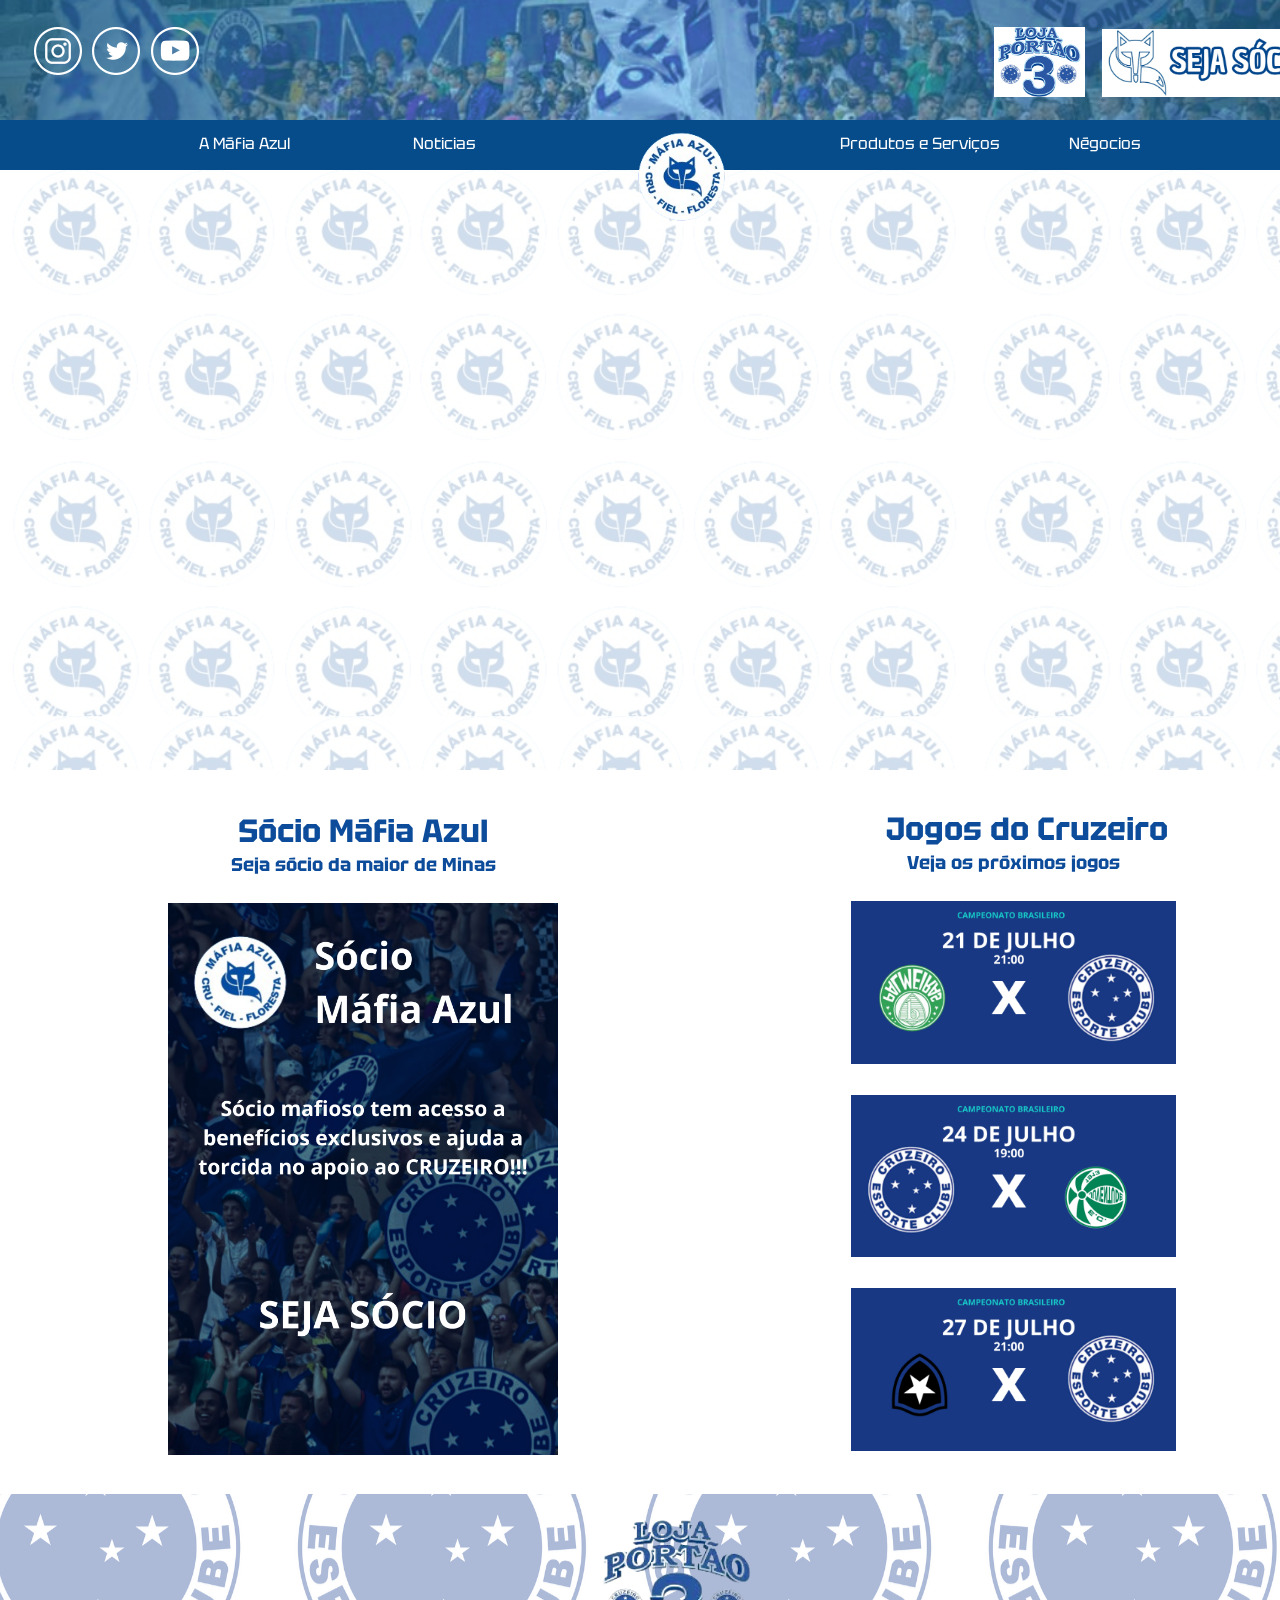
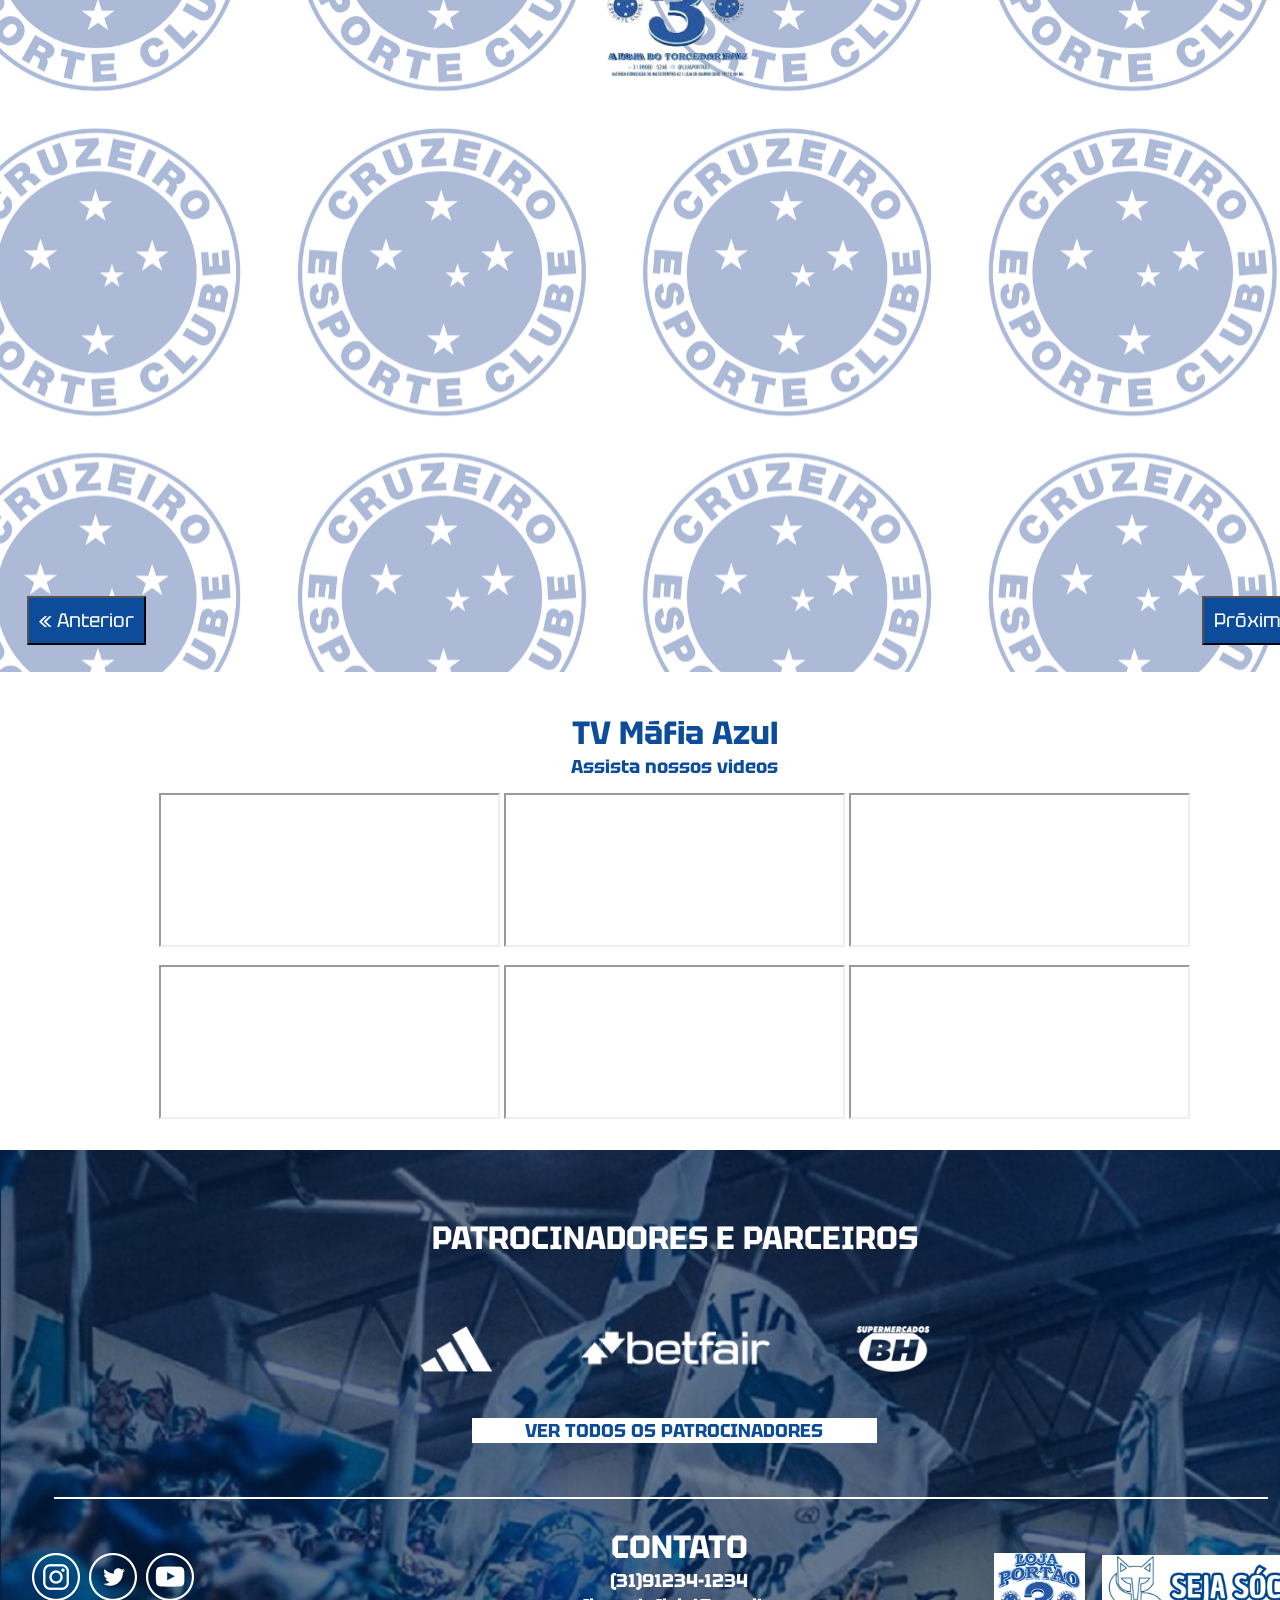
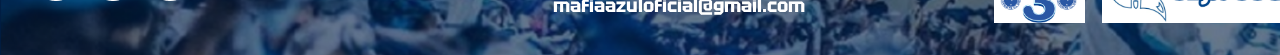
==== index.html @ 71023c08 "resposividade header" ====
<!DOCTYPE html>
<html lang="en">
<head>
    <meta charset="UTF-8">
    <meta name="viewport" content="width=device-width, initial-scale=1.0">
    <title>Máfia Azul</title>
    <link rel="icon" href="img/logo.png" type="image/icon type">
    <link rel="stylesheet" href="estilo.css">
    <link rel="preconnect" href="https://fonts.googleapis.com">
    <link rel="preconnect" href="https://fonts.gstatic.com" crossorigin>
    <link href="https://fonts.googleapis.com/css2?family=Tektur:wght@400..900&display=swap" rel="stylesheet">
    <!-- In nomine patris -->
    <!-- et filli -->
    <!-- et spiritus sancti -->
    <!-- amem -->
</head>
<body>
    <header>
        <div class="redessociais">
            <a href="https://www.instagram.com/mafiaazuloficial/"><img class="" src="/img/instagram.png"></a>
            <a href="https://x.com/mafiaazulofc"><img class="" src="/img/twitter.png"></a>
            <a href="https://www.youtube.com/c/TVM%C3%81FIAAZULOFICIAL"><img class="" src="/img/youtube.png"></a>
        </div>
        <div class="lojas">
            <a href="https://www.instagram.com/lojaportao3/"><img class="hportao3" src="/img/portao3.png"></a>
            <a href=""><img class="hsocio" src="/img/socio.png"></a>
        </div>
    </header>
    <menu>
        <div class="menu-d">
            <div class="menuum">
                <span class="menu-opcao1">A Máfia Azul<i class=""></i></span>
                <div class="opcoes">
                <a href="">Marca</a>
                <a href="">Opção 2</a>
                <a href="">Opção 3</a>
                </div>
            </div>
            <div class="menudois">
                <span class="menu-opcao2">Noticias<i class=""></i></span>
                <div class="opcoes2">
                <a href="">Opção 1</a>
                <a href="">Opção 2</a>
                <a href="">Opção 3</a>
                </div>
            </div>
        </div>
        <img class="" src="/img/logo.png" width="8%">
        <div class="menu-e">
            <div class="menutres">
                <span class="menu-opcao3">Produtos e Serviços<i class=""></i></span>
                <div class="opcoes3">
                <a href="">Opção 1</a>
                <a href="">Opção 2</a>
                <a href="">Opção 3</a>
                </div>
            </div>
            <div class="menuquatro">
                <span class="menu-opcao4">Négocios<i class=""></i></span>
                <div class="opcoes4">
                <a href="">Patrocinadores</a>
                <a href="">Opção 2</a>
                <a href="">Opção 3</a>
                </div>
            </div>
        </div>
    </menu>
    <section>
        <div class="index-noticia1">
            <iframe class="" src="https://www.instagram.com/p/C9Vy--pyE63/embed" width="400" height="500" frameborder="0" scrolling="no" allowtransparency="true"></iframe>
        </div>
        <div class="index-noticia2">
            <iframe class="" src="https://www.instagram.com/p/C9U3witRpWL/embed" width="250" height="350" frameborder="0" scrolling="no" allowtransparency="true"></iframe>
            <iframe class="" src="https://www.instagram.com//p/C9UgbjDOFdg/embed" width="250" height="350" frameborder="0" scrolling="no" allowtransparency="true"></iframe>
        </div>
    </section>
    <main>
        <div class="main_esquerda">
            <h1> Sócio Máfia Azul </h1>
            <h3> Seja sócio da maior de Minas</h3>
            <a href=""><img src="/img/bannersocio.png" width="60%"></a>
        </div>
        <div class="main_direita">
            <h1> Jogos do Cruzeiro </h1>
            <h3> Veja os próximos jogos</h3>
            <a><img src="/img/JOGO1.png" width="25%"></a>
            <a><img src="/img/JOGO2.png" width="25%"></a>
            <a><img src="/img/JOGO3.png" width="25%"></a>
        </div>
    </main>
    <nav>
        <div class="portao3">
            <img src="img/semfundoportao3.png" width="15%">
        </div>
        <div class="carousel-container">
            <div class="carousel-slide">
                <iframe src="https://www.instagram.com/p/C9faahCOh-h/embed" width="385" height="430" frameborder="0" scrolling="no" allowtransparency="true"></iframe>
                <iframe src="https://www.instagram.com/p/C9dL349y46U/embed" width="385" height="430" frameborder="0" scrolling="no" allowtransparency="true"></iframe>
                <iframe src="https://www.instagram.com/p/C9dLEL8Sz3y/embed" width="385" height="430" frameborder="0" scrolling="no" allowtransparency="true"></iframe>
                <iframe src="https://www.instagram.com/p/C9c6zq9Oomy/embed" width="385" height="430" frameborder="0" scrolling="no" allowtransparency="true"></iframe>
                <iframe src="https://www.instagram.com/p/C9CrWTSOp5g/embed" width="385" height="430" frameborder="0" scrolling="no" allowtransparency="true"></iframe>
                <iframe src="https://www.instagram.com/p/C87SvuGugTK/embed" width="385" height="430" frameborder="0" scrolling="no" allowtransparency="true"></iframe>
            </div>
        </div>
        <div>
        <div class="botoes_carrosel">
            <button class="carousel-prev">&laquo; Anterior</button>
            <button class="carousel-next">Próximo &raquo;</button>
        </div>
    </div>
    </nav>
    <article>
        <h1> TV Máfia Azul </h1>
        <h3> Assista nossos videos </h3>
        <div class="videos">
            <iframe src="https://www.youtube.com/embed/QootXvW0uAY" width="25%"></iframe>
            <iframe src="https://www.youtube.com/embed/npDYfFoDgU4" width="25%"></iframe>
            <iframe src="https://www.youtube.com/embed/yunL2ymmEWQ" width="25%"></iframe>
            <iframe src="https://www.youtube.com/embed/t4fpSUVa9mc" width="25%"></iframe>
            <iframe src="https://www.youtube.com/embed/56_cLPFx4jo" width="25%"></iframe>
            <iframe src="https://www.youtube.com/embed/2Z89knBSw0M" width="25%"></iframe> 
        </div>
    </article>
    <footer>
        <div class="titulo_patrofooter">
            <h1> PATROCINADORES E PARCEIROS </h1>
        </div>
        <div class="patrofooter">
            <a href="https://www.adidas.com.br/"><img src="[data-uri]"></a>
            <a href="https://www.betfair.com/br"><img src="[data-uri]"></a>
            <a href="https://www.supermercadosbh.com.br/belo-horizonte/"><img src="[data-uri]"></a>
            <a><h3>VER TODOS OS PATROCINADORES</h3></a>
        </div>
        <div class="line">

        </div>
        <div class="final_footer">
            <div class="redessociais">
                <a href="https://www.instagram.com/mafiaazuloficial/"><img class="" src="/img/instagram.png"></a>
                <a href="https://x.com/mafiaazulofc"><img class="" src="/img/twitter.png"></a>
                <a href="https://www.youtube.com/c/TVM%C3%81FIAAZULOFICIAL"><img class="" src="/img/youtube.png"></a>
            </div>
            <div class="contato">
                <h1>CONTATO</h1>
                <h3>(31)91234-1234</h3>
                <h3>mafiaazuloficial@gmail.com</h3>
            </div>
            <div class="lojas">
                <a href="https://www.instagram.com/lojaportao3/"><img class="" src="/img/portao3.png" width="7%"></a>
                <a href=""><img class="" src="/img/socio.png" width="17%"></a>
            </div>
        </div>
    </footer>
</body>
<script>
    document.addEventListener('DOMContentLoaded', function() {
        const carouselSlide = document.querySelector('.carousel-slide');
        const images = carouselSlide.querySelectorAll('iframe');
    
        const prevBtn = document.querySelector('.carousel-prev');
        const nextBtn = document.querySelector('.carousel-next');
    
        let counter = 1; 
        const slideSize = 1 / 8; 
    
        const firstClone = images[0].cloneNode(true);
        carouselSlide.appendChild(firstClone);
    
        const lastClone = images[images.length - 1].cloneNode(true);
        carouselSlide.insertBefore(lastClone, images[0]);

        carouselSlide.style.width = `${(images.length + 2.5) * slideSize * 100}%`;

        carouselSlide.style.transform = `translateX(-${counter * slideSize * 100}%)`;

        function moveToSlide(index) {
            carouselSlide.style.transition = 'transform 0.4s ease-in-out';
            carouselSlide.style.transform = `translateX(-${index * slideSize * 100}%)`;
        }

        nextBtn.addEventListener('click', () => {
            if (counter >= images.length + 1) {
                counter = 1;
                moveToSlide(counter);
            } else {
                counter++;
                moveToSlide(counter);
            }
        });

        prevBtn.addEventListener('click', () => {
            if (counter <= 0) {
                counter = images.length;
                moveToSlide(counter);
            } else {
                counter--;
                moveToSlide(counter);
            }
        });
    
        carouselSlide.addEventListener('transitionend', () => {
            if (images[counter - 1] === firstClone) {
                counter = 1;
                carouselSlide.style.transition = 'none';
                carouselSlide.style.transform = `translateX(-${counter * slideSize * 100}%)`;
            }
            if (images[counter - 1] === lastClone) {
                counter = images.length;
                carouselSlide.style.transition = 'none';
                carouselSlide.style.transform = `translateX(-${counter * slideSize * 100}%)`;
            }
        });
    });
    </script>
</html>
---- estilo.css ----
*{
    margin: 0;
    padding: 0;
    font-family: "Tektur", sans-serif;
}
/* HEADER */

header {
    background-image: url("img/header.png");
    height: 120px;
    text-align: center;
    background-size: 100%;
    min-width: 1349px;
}

.redessociais{
    text-align: left;
    padding: 2%;
    width: 50%;
    float: left;
}

.redessociais img{
    margin-left: 1%;
}

.hportao3{
  width: 7%;
}

.hsocio{
  width: 17%;
}

.lojas{
    text-align: right;
    padding: 2%;
}

.lojas img{
    margin-left: 1%;
}

/* MENU */ 

menu{
    position: sticky;
    top: 0;
    z-index: 1000; /* Fica acima de outros elementos */
    background-color: #064B8A;
    height: 50px;
    text-align: center;
    color: white;
    min-width: 1349px;
}

.menu-d{
    position: relative;
    display: inline-block;
    cursor: pointer;
    position: relative;
    right: 35%;
    bottom: 150%;
  }
  
  .opcoes {
    display: none;
    position: absolute;
    background-color: #064B8A;
    min-width: 160px;
    box-shadow: 0px 8px 16px 0px rgba(0,0,0,0.2);
    z-index: 1;
    left: 50px;
  }
  
  .opcoes a {
    color: white;
    padding: 8px 12px;
    text-decoration: none;
    display: block;
    text-align: left;
  }
  
  .opcoes a:hover {
    background-color: #1663aa;
  }




  .opcoes2 {
    display: none;
    position: absolute;
    background-color: #064B8A;
    min-width: 160px;
    box-shadow: 0px 8px 16px 0px rgba(0,0,0,0.2);
    z-index: 1;
    left: 270px;
  }
  
  .opcoes2 a {
    color: white;
    padding: 8px 12px;
    text-decoration: none;
    display: block;
    text-align: left;
  }
  
  .opcoes2 a:hover {
    background-color: #1663aa;
  }

  .opcoes3 {
    display: none;
    position: absolute;
    background-color: #064B8A;
    min-width: 160px;
    box-shadow: 0px 8px 16px 0px rgba(0,0,0,0.2);
    z-index: 1;
    right: 180px;
  }
  
  .opcoes3 a {
    color: white;
    padding: 8px 12px;
    text-decoration: none;
    display: block;
    text-align: left;
  }
  
  .opcoes3 a:hover {
    background-color: #1663aa;
  }

  .opcoes4 {
    display: none;
    position: absolute;
    background-color: #064B8A;
    min-width: 160px;
    box-shadow: 0px 8px 16px 0px rgba(0,0,0,0.2);
    z-index: 1;
    right: -30px;
  }
  
  .opcoes4 a {
    color: white;
    padding: 8px 12px;
    text-decoration: none;
    display: block;
    text-align: left;
  }
  
  .opcoes4 a:hover {
    background-color: #1663aa;
  }
  
  .menuum:hover .opcoes {
    display: block;
  }

  .menudois:hover .opcoes2 {
    display: block;
  }

  .menutres:hover .opcoes3 {
    display: block;
  }

  .menuquatro:hover .opcoes4 {
    display: block;
  }

  .menu-opcao1{
    position: absolute;
    left: 50px;
    top: -15px;
    width: 100px;
  }

  .menu-opcao2{
    position: absolute;
    left: 250px;
    top: -15px;
    width: 100px;
  }

  .menu-opcao3{
    position: absolute;
    right: 200px;
    top: -15px;
    width: 170px;
  }

  .menu-opcao4{
    position: absolute;
    right: 50px;
    top: -15px;
    width: 100px;
  }

  .menu-e{
    position: relative;
    display: inline-block;
    cursor: pointer;
    position: relative;
    left: 35%;
    bottom: 150%;
  }

  .menu-e:hover .opcoes {
    display: block;
  }

  /* SECTION */

  section{
    background-image: url("img/fundosection.png");
    background-size: 72%;
    min-width: 1349px;
  }

  .index-noticia1{
    width: 43%;
    float: left;
    text-align: center;
    padding: 5%;
  }

  .index-noticia2{
    padding: 5%;
    text-align: left;
    height: 465px;
  }

  .index-noticia2 iframe{
    margin-right: 2%;
  }

  /* Main */

  main{
    margin: 3%;
    color: #0C4C9B;
    min-width: 1300px;
  }

  .main_esquerda{
    width: 50%;
    text-align: center;
    float: left;
  }

  main img{
    margin-top: 4%;
  }

  .main_direita{
    text-align: center;
  }

  .main_direita img{
    margin-top: 2%;
  }

  /* NAV */

  nav{
    background-image: url("img/fundocontent.png");
    min-width: 1349px;
  }

  .portao3{
    text-align: center;
    padding: 1%;
  }

  nav iframe{
    margin: 0% 1%;
  }

  .carousel-container {
    width: 100%;
    overflow: hidden;
    margin: 0 auto;
}

  .carousel-slide {
      display: flex;
      transition: transform 0.5s ease;
      text-align: center;
  }

.carousel-prev, .carousel-next {
    padding: 10px;
    background-color: #0C4C9B;
    color: white;
    text-decoration: none;
    font-size: larger;
    margin-bottom: 2%;
}

.carousel-prev:hover{
  background-color: #072d5c;
}

.carousel-prev{
  margin-right: 78%;
  margin-left: 2%;
}

.carousel-next:hover{
  background-color: #072d5c;
}

.botoes_carrosel{
  margin-top: 3%;
}

/* Article */

article {
  text-align: center;
  color: #0C4C9B;
  min-width: 1349px;
}

article h1{
  margin-top: 3%;
}

.videos iframe{
  margin-top: 1%;
}

/* FOOTER */

footer {
  background-image: url("img/footer.png");
  background-size: 100%;
  text-align: center;
  color: white;
  margin-top: 2%;
  min-width: 1349px;
}

.titulo_patrofooter {
  padding: 5%;
}

.patrofooter{
  color:#0C4C9B;
}

.patrofooter h3 {
  background-color: white;
  width: 30%;
  margin: 3% 0% 4% 35%;
}

.patrofooter img{
  margin: 0% 3%;
}

.line{
  background-color: white;
  width: 90%;
  height: 2px;
  margin: 0% 0% 2% 4%;
}

.final_footer .redessociais{
  width: 37%;
}

.contato {
  float: left;
}

@media screen and (max-width: 500px) {

  header {
    background-image: url("img/header.png");
    height: 60px;
    text-align: center;
    background-size: 100%;
    min-width: 350px;
  }

  .redessociais{
      text-align: left;
      padding: 3%;
      width: 50%;
      float: left;
  }

  .redessociais img{
      margin-left: 0.5%;
      width: 20%;
  }

  .hportao3{
    width: 12%;
  }

  .hsocio{
    width: 28%;
  }

  .lojas{
      text-align: right;
      padding: 3.5%;
  }

  .lojas img{
      margin-left: 0.5%;
  }

}
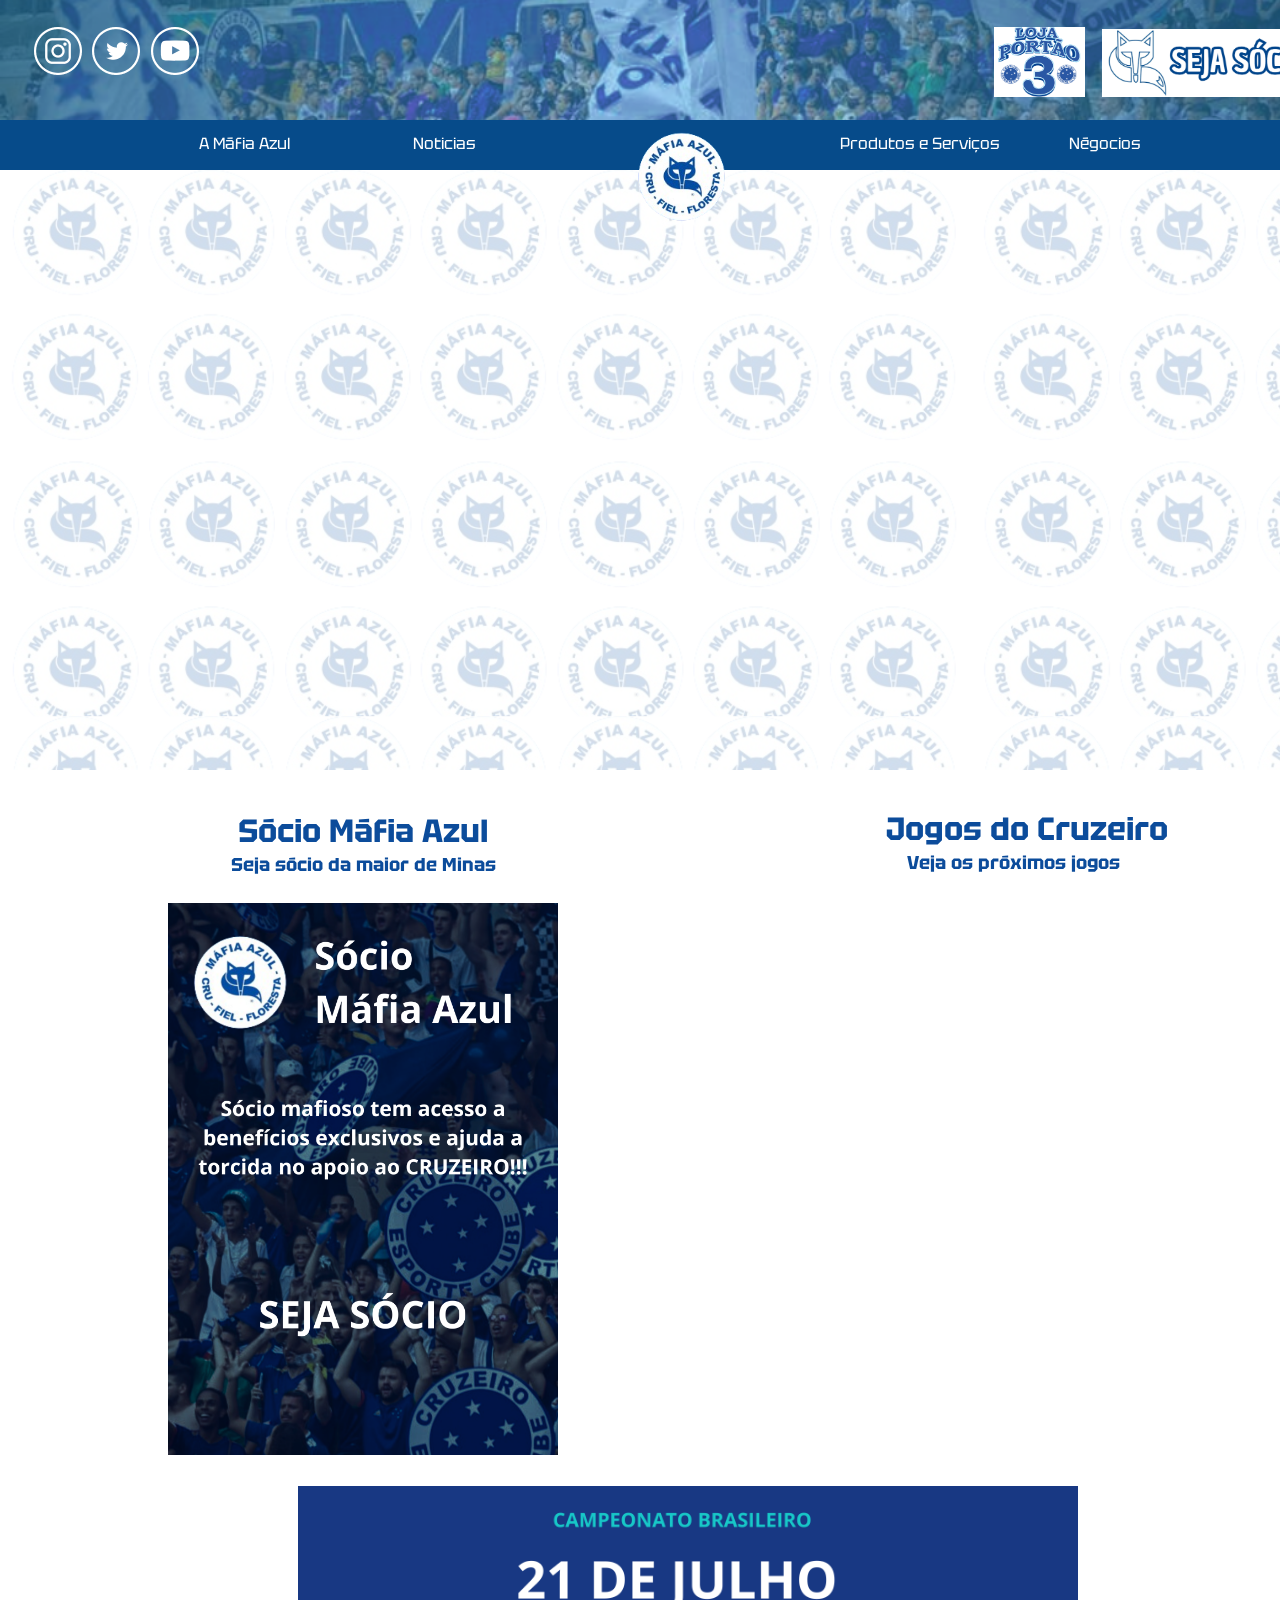
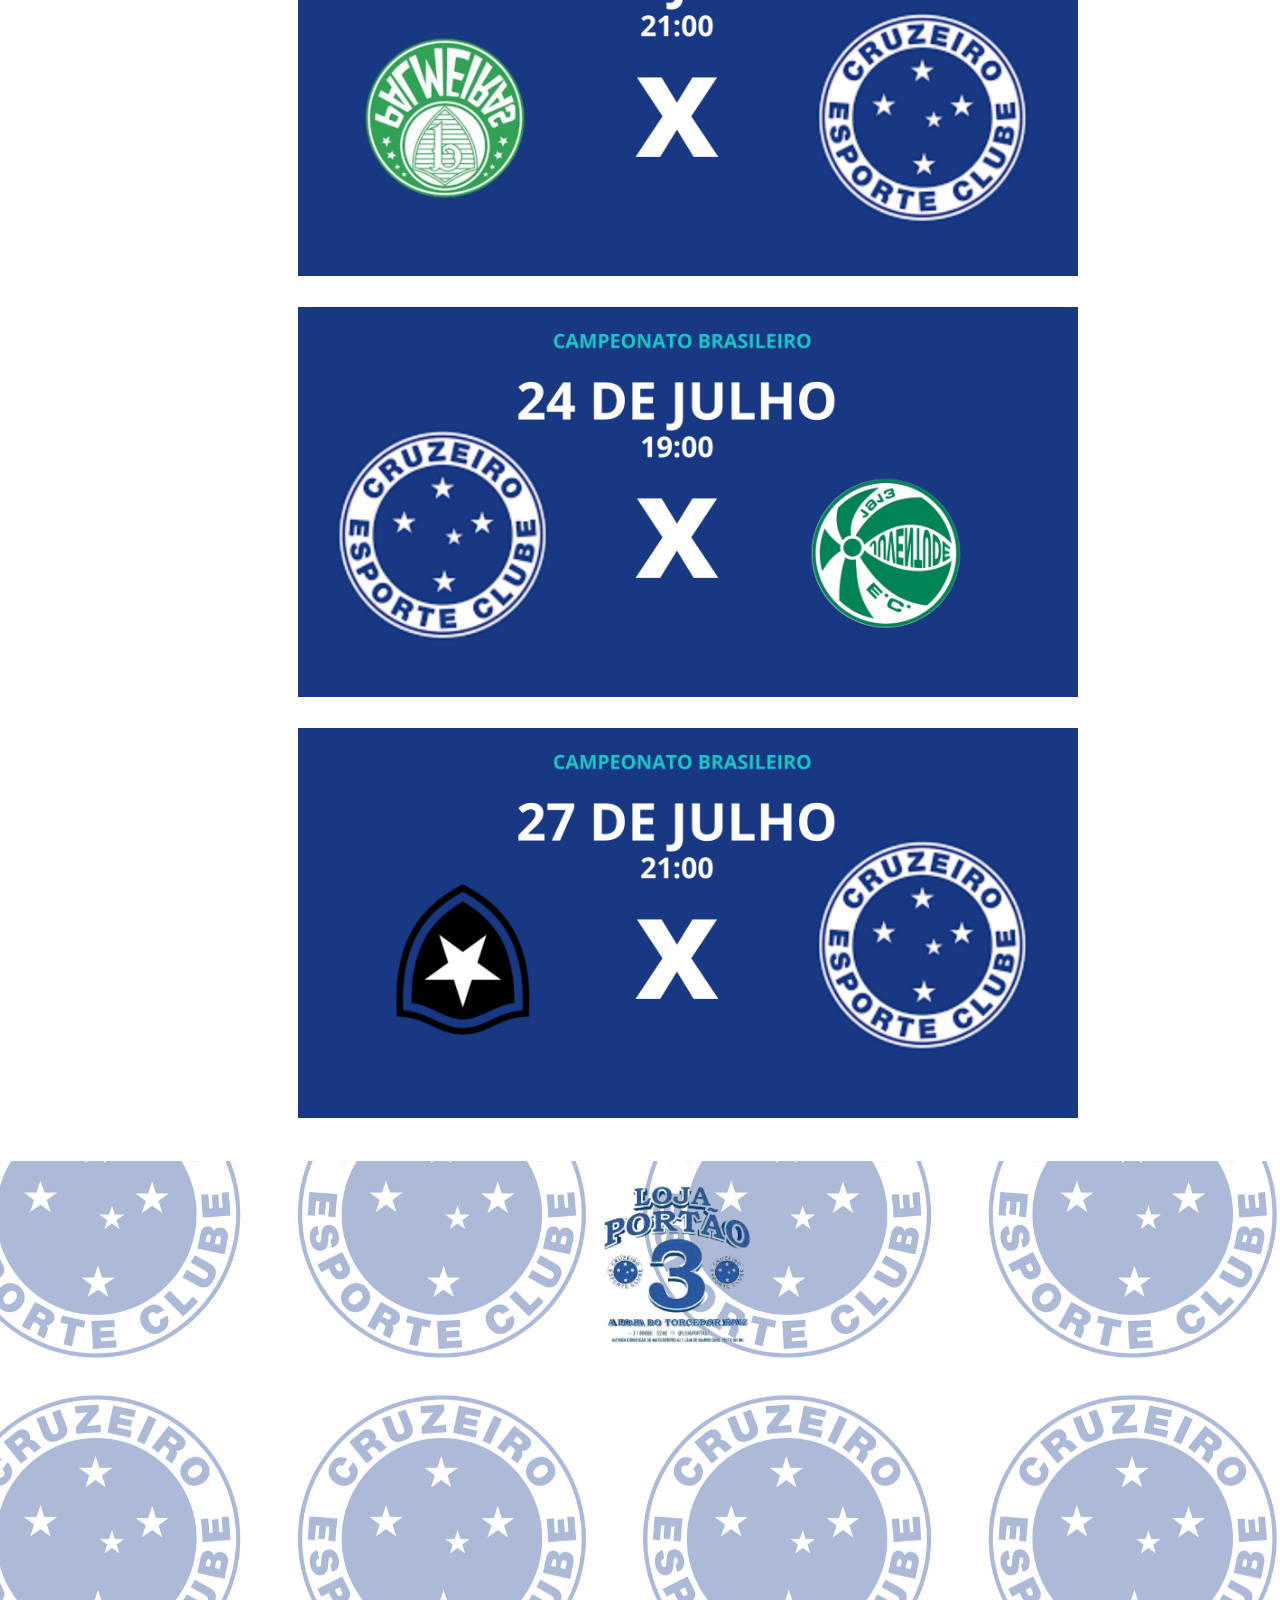
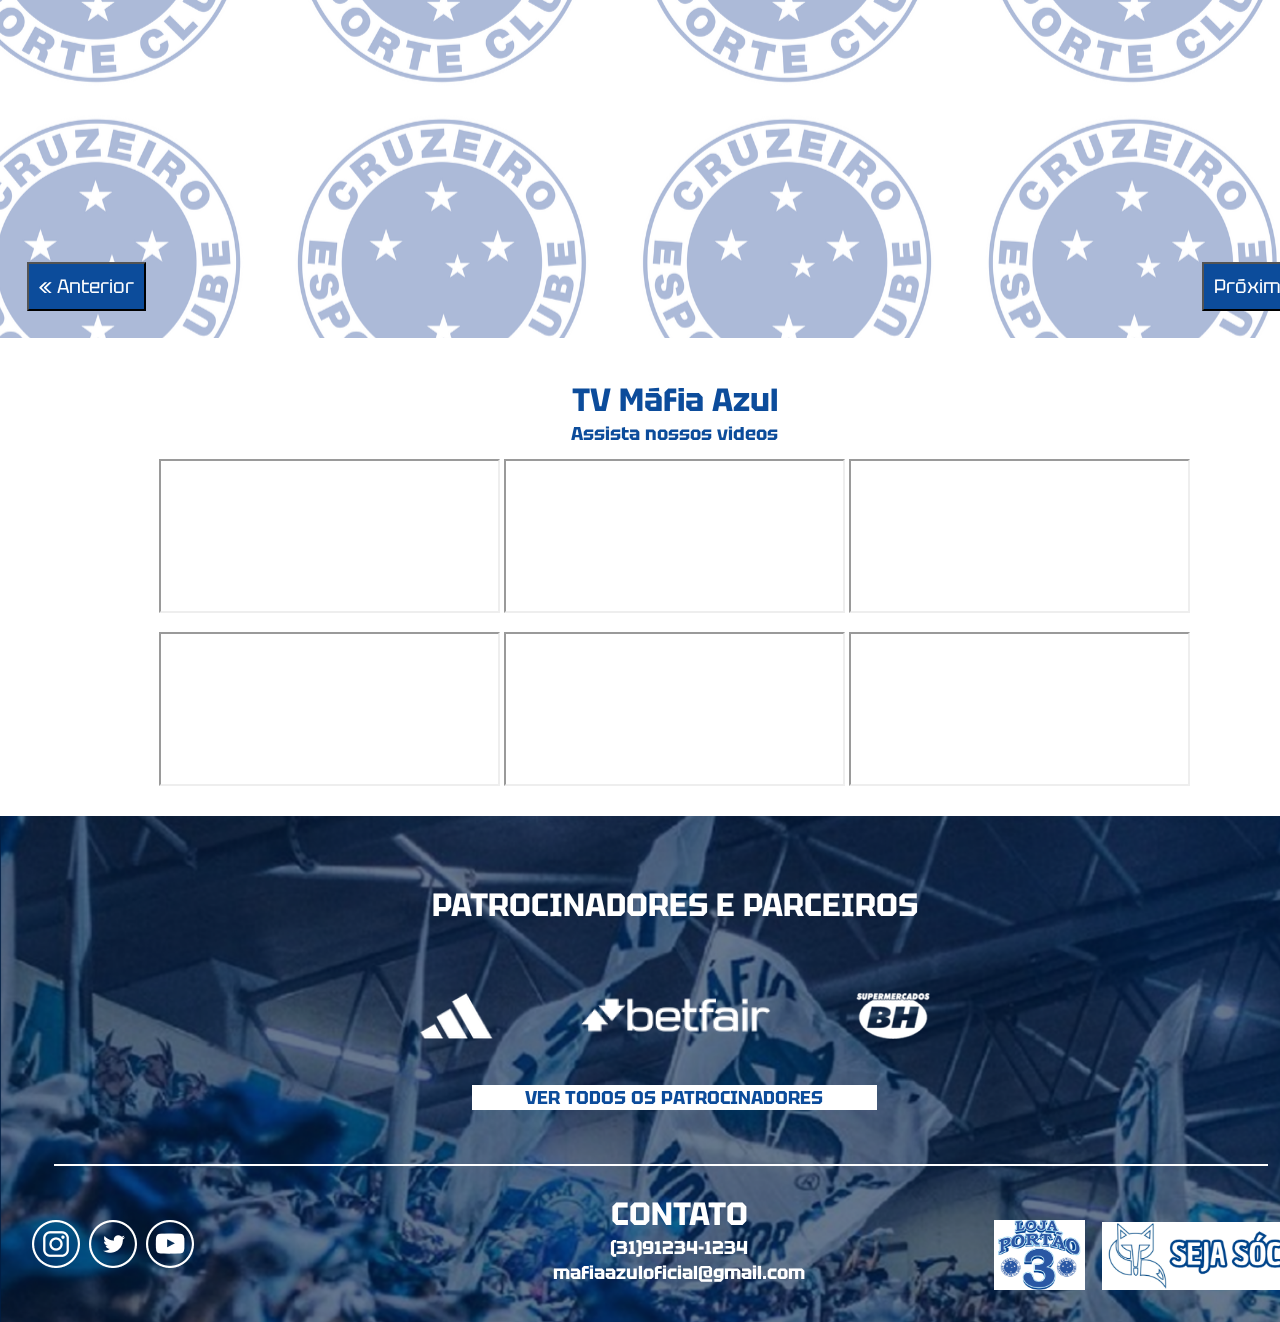
==== commit fdd7f82c: "responsividade section e main" ====
--- a/index.html
+++ b/index.html
@@ -45,7 +45,7 @@
                 </div>
             </div>
         </div>
-        <img class="" src="/img/logo.png" width="8%">
+        <img class="logo" src="/img/logo.png">
         <div class="menu-e">
             <div class="menutres">
                 <span class="menu-opcao3">Produtos e Serviços<i class=""></i></span>
@@ -67,7 +67,7 @@
     </menu>
     <section>
         <div class="index-noticia1">
-            <iframe class="" src="https://www.instagram.com/p/C9Vy--pyE63/embed" width="400" height="500" frameborder="0" scrolling="no" allowtransparency="true"></iframe>
+            <iframe class="" src="https://www.instagram.com/p/C9Vy--pyE63/embed" frameborder="0" scrolling="no" allowtransparency="true"></iframe>
         </div>
         <div class="index-noticia2">
             <iframe class="" src="https://www.instagram.com/p/C9U3witRpWL/embed" width="250" height="350" frameborder="0" scrolling="no" allowtransparency="true"></iframe>
@@ -78,7 +78,7 @@
         <div class="main_esquerda">
             <h1> Sócio Máfia Azul </h1>
             <h3> Seja sócio da maior de Minas</h3>
-            <a href=""><img src="/img/bannersocio.png" width="60%"></a>
+            <a href=""><img src="/img/bannersocio.png"></a>
         </div>
         <div class="main_direita">
             <h1> Jogos do Cruzeiro </h1>
@@ -90,7 +90,7 @@
     </main>
     <nav>
         <div class="portao3">
-            <img src="img/semfundoportao3.png" width="15%">
+            <img src="img/semfundoportao3.png">
         </div>
         <div class="carousel-container">
             <div class="carousel-slide">
@@ -160,12 +160,18 @@
         const prevBtn = document.querySelector('.carousel-prev');
         const nextBtn = document.querySelector('.carousel-next');
     
-        let counter = 1; 
-        const slideSize = 1 / 8; 
-    
+    
+        if (window.innerWidth < 501) {
+            let counter = 1; 
+            const slideSize = 1 / 4;
+        } else {
+            let counter = 1; 
+            const slideSize = 1 / 8; 
+        }
+
         const firstClone = images[0].cloneNode(true);
         carouselSlide.appendChild(firstClone);
-    
+        
         const lastClone = images[images.length - 1].cloneNode(true);
         carouselSlide.insertBefore(lastClone, images[0]);
 
--- a/estilo.css
+++ b/estilo.css
@@ -211,6 +211,10 @@
     display: block;
   }
 
+  .logo {
+    width: 8%;
+  }
+
   /* SECTION */
 
   section{
@@ -226,6 +230,11 @@
     padding: 5%;
   }
 
+  .index-noticia1 iframe {
+    width: 400px; 
+    height: 500px;
+  }
+
   .index-noticia2{
     padding: 5%;
     text-align: left;
@@ -252,6 +261,7 @@
 
   main img{
     margin-top: 4%;
+    width: 60%;
   }
 
   .main_direita{
@@ -272,6 +282,10 @@
   .portao3{
     text-align: center;
     padding: 1%;
+  }
+
+  .portao3 img{
+    width: 15%;
   }
 
   nav iframe{
@@ -415,4 +429,297 @@
       margin-left: 0.5%;
   }
 
+  /* MENU */ 
+
+  menu{
+    position: sticky;
+    top: 0;
+    z-index: 1000; 
+    background-color: #064B8A;
+    height: 50px;
+    text-align: center;
+    color: white;
+    min-width: 350px;
+    font-size: 13px;
+  }
+
+  .menu-d{
+    position: relative;
+    display: inline-block;
+    cursor: pointer;
+    position: relative;
+    right: 300px;
+    top: -45px;
+  }
+
+  .opcoes {
+    display: none;
+    position: absolute;
+    background-color: #064B8A;
+    min-width: 160px;
+    box-shadow: 0px 8px 16px 0px rgba(0,0,0,0.2);
+    z-index: 1;
+    left: 50px;
+    top: 3px;
+  }
+
+  .opcoes a {
+    color: white;
+    padding: 8px 12px;
+    text-decoration: none;
+    display: block;
+    text-align: left;
+  }
+
+  .opcoes a:hover {
+    background-color: #1663aa;
+  }
+  
+  .opcoes2 {
+    display: none;
+    position: absolute;
+    background-color: #064B8A;
+    min-width: 160px;
+    box-shadow: 0px 8px 16px 0px rgba(0,0,0,0.2);
+    z-index: 1;
+    left: 140px;
+  }
+
+  .opcoes2 a {
+    color: white;
+    padding: 8px 12px;
+    text-decoration: none;
+    display: block;
+    text-align: left;
+  }
+
+  .opcoes2 a:hover {
+    background-color: #1663aa;
+  }
+
+  .opcoes3 {
+    display: none;
+    position: absolute;
+    background-color: #064B8A;
+    min-width: 160px;
+    box-shadow: 0px 8px 16px 0px rgba(0,0,0,0.2);
+    z-index: 1;
+    right: 60px;
+  }
+
+  .opcoes3 a {
+    color: white;
+    padding: 8px 12px;
+    text-decoration: none;
+    display: block;
+    text-align: left;
+  }
+
+  .opcoes3 a:hover {
+    background-color: #1663aa;
+  }
+
+  .opcoes4 {
+    display: none;
+    position: absolute;
+    background-color: #064B8A;
+    min-width: 160px;
+    box-shadow: 0px 8px 16px 0px rgba(0,0,0,0.2);
+    z-index: 1;
+    right: 10px;
+  }
+
+  .opcoes4 a {
+    color: white;
+    padding: 8px 12px;
+    text-decoration: none;
+    display: block;
+    text-align: left;
+  }
+
+  .opcoes4 a:hover {
+    background-color: #1663aa;
+  }
+
+  .menuum:hover .opcoes {
+    display: block;
+  }
+
+  .menudois:hover .opcoes2 {
+    display: block;
+  }
+
+  .menutres:hover .opcoes3 {
+    display: block;
+  }
+
+  .menuquatro:hover .opcoes4 {
+    display: block;
+  }
+
+  .menu-opcao1{
+    position: absolute;
+    left: 50px;
+    top: -15px;
+    width: 80px;
+  }
+
+  .menu-opcao2{
+    position: absolute;
+    left: 120px;
+    top: -15px;
+    width: 100px;
+  }
+
+  .menu-opcao3{
+    position: absolute;
+    right: 120px;
+    top: -20px;
+    width: 120px;
+  }
+
+  .menu-opcao4{
+    position: absolute;
+    right: 50px;
+    top: -13px;
+    width: 100px;
+  }
+
+  .menu-e{
+    position: relative;
+    display: inline-block;
+    cursor: pointer;
+    position: relative;
+    left: 100px;
+    bottom: 45px;
+  }
+
+  .menu-e:hover .opcoes {
+    display: block;
+  }
+
+  .logo{
+    width: 20%;
+    position: relative;
+    right: 110px;
+  }
+
+  /* SECTION */
+
+  section{
+    background-image: url("img/fundosection.png");
+    background-size: 72%;
+    min-width: 350px;
+    height: 675px;
+  }
+
+  .index-noticia1{
+    width: 100%;
+    text-align: center;
+    padding-top: 10%;
+    padding-left: 0%;
+  }
+
+  .index-noticia1 iframe {
+    width: 300px; 
+    height: 350px;
+  }
+
+  .index-noticia2{
+    text-align: center;
+    height: 465px;
+    width: 100%;
+    padding: 1%;
+  }
+
+  .index-noticia2 iframe{
+    margin-right: 3%;
+    width: 175px; 
+    height: 225px;
+  }
+
+  /* Main */
+
+  main{
+    margin: 3%;
+    color: #0C4C9B;
+    min-width: 350px;
+  }
+
+  .main_esquerda{
+    width: 100%;
+    text-align: center;
+  }
+
+  main img{
+    margin-top: 4%;
+    width: 80%;
+  }
+
+  .main_direita{
+    text-align: center;
+  }
+
+  .main_direita img{
+    margin-top: 2%;
+  }
+
+  /* NAV */
+
+    nav{
+      background-image: url("img/fundocontent.png");
+      min-width: 350px;
+      background-size: 125%;
+    }
+
+    .portao3{
+      text-align: center;
+      padding: 0%;
+    }
+
+    .portao3 img{
+      width: 40%;
+    }
+
+    nav iframe{
+      margin: 0% 1%;
+    }
+
+    .carousel-container {
+      width: 100%;
+      overflow: hidden;
+      margin: 0 auto;
+  }
+
+    .carousel-slide {
+        display: flex;
+        transition: transform 0.5s ease;
+        text-align: center;
+    }
+
+  .carousel-prev, .carousel-next {
+      padding: 10px;
+      background-color: #0C4C9B;
+      color: white;
+      text-decoration: none;
+      font-size: larger;
+      margin-bottom: 2%;
+  }
+
+  .carousel-prev:hover{
+    background-color: #072d5c;
+  }
+
+  .carousel-prev{
+    margin-right: 34%;
+    margin-left: 2%;
+  }
+
+  .carousel-next:hover{
+    background-color: #072d5c;
+  }
+
+  .botoes_carrosel{
+    margin-top: 3%;
+  }
 }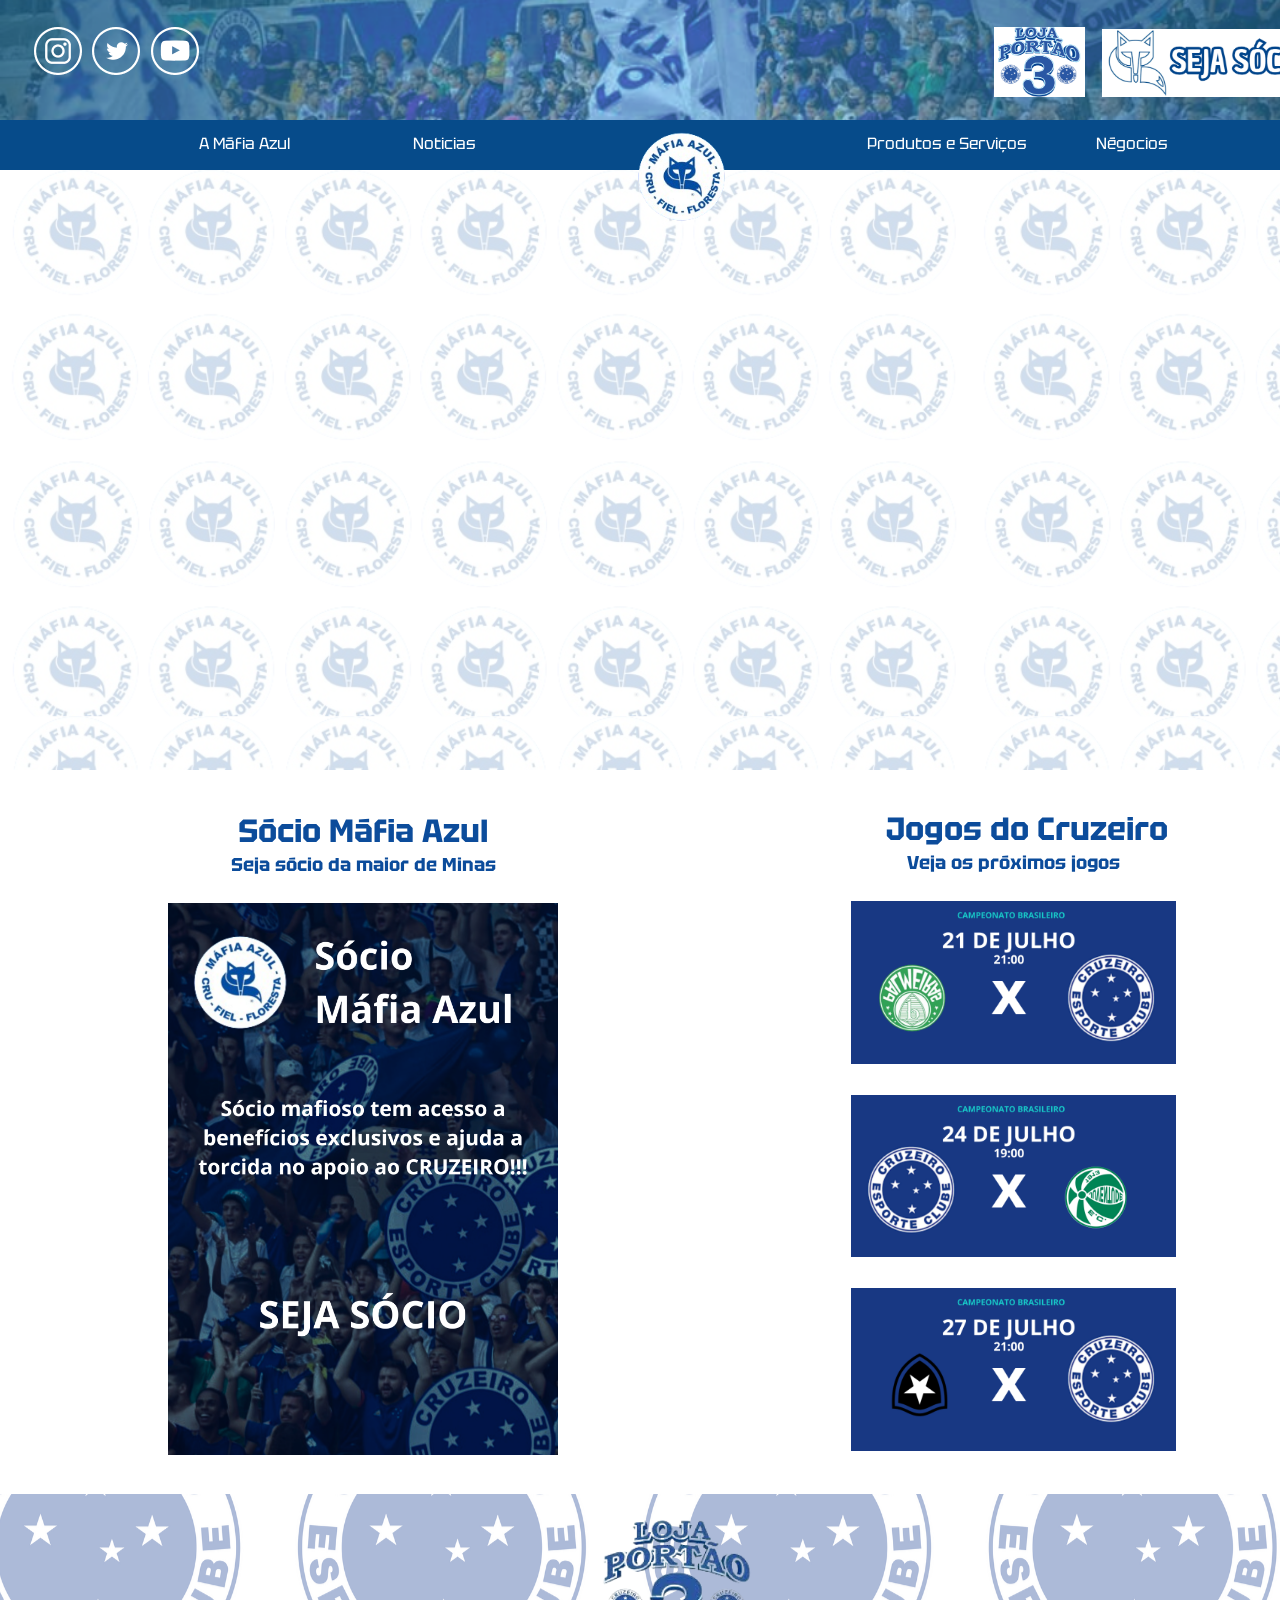
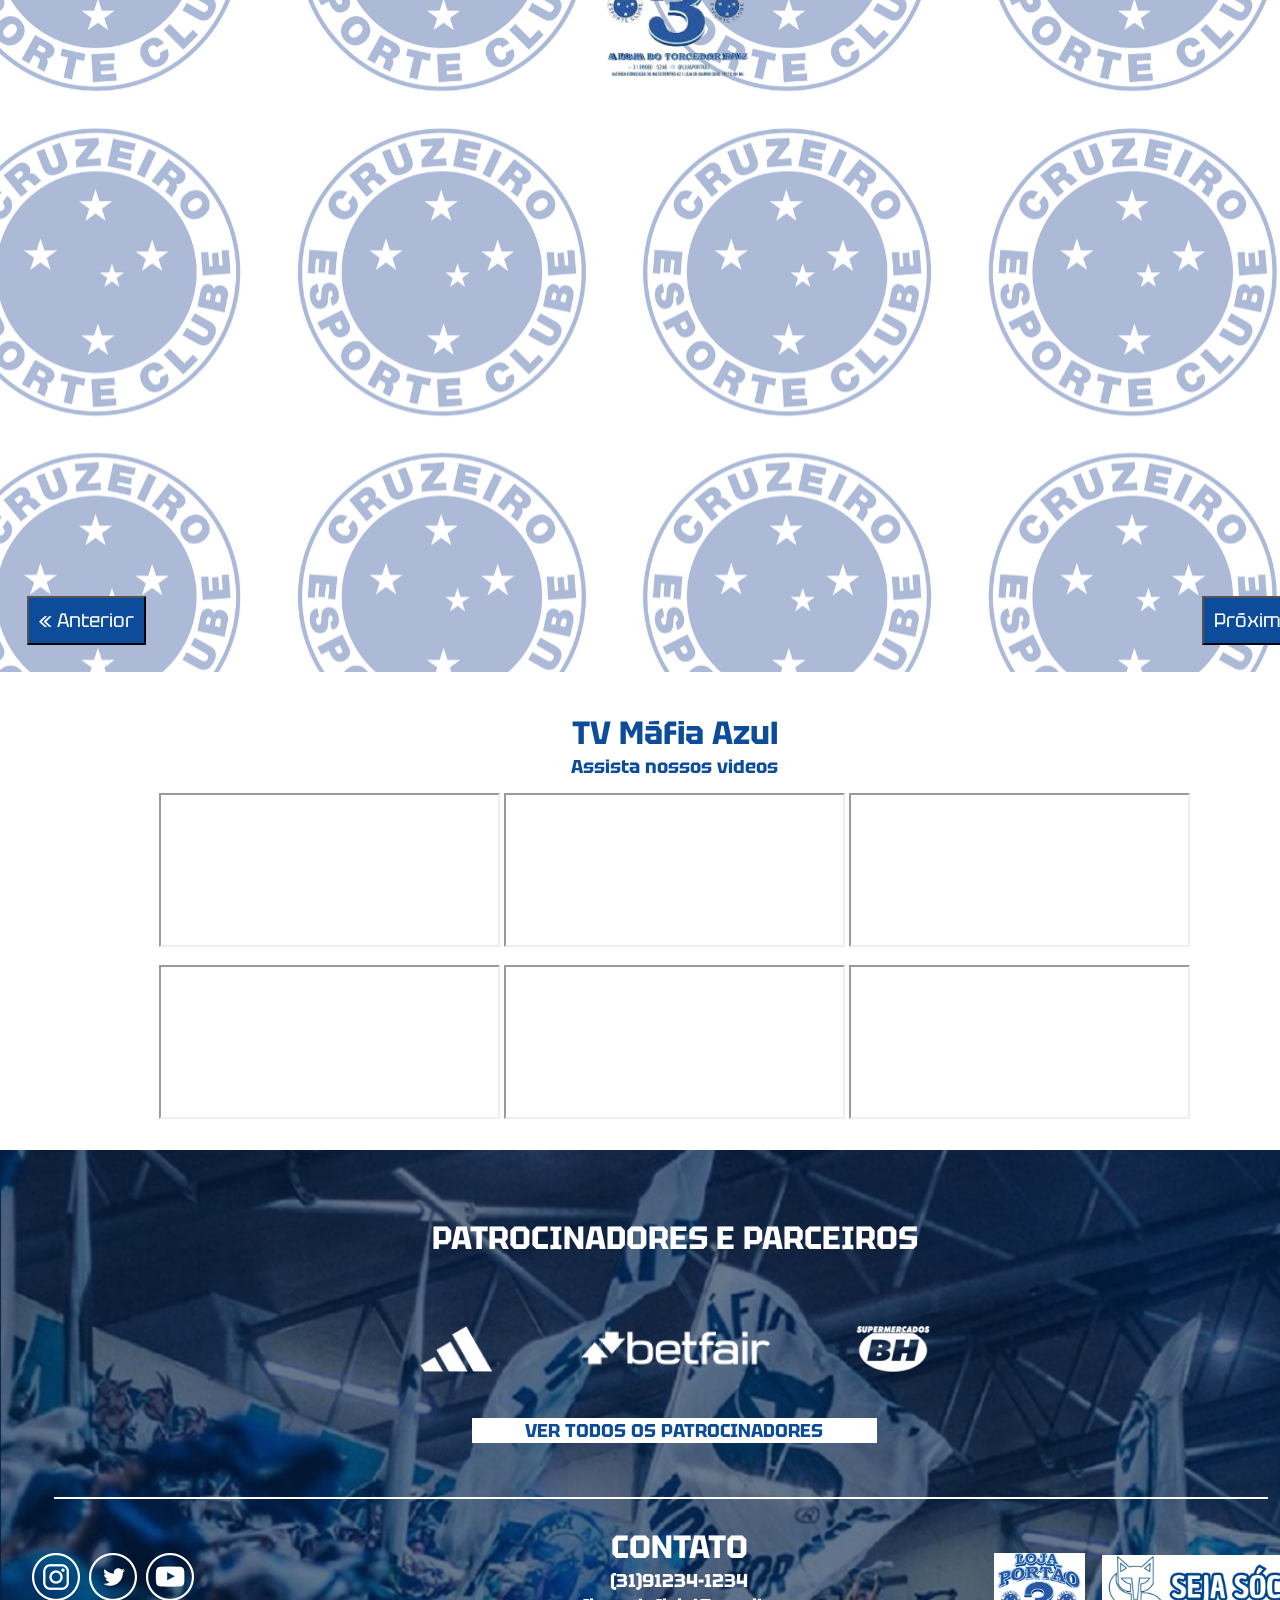
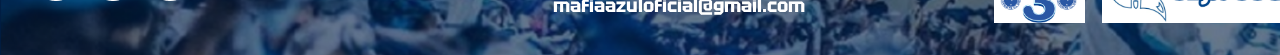
==== commit 054e6489: "responsividade monitor nav" ====
--- a/index.html
+++ b/index.html
@@ -94,7 +94,7 @@
         </div>
         <div class="carousel-container">
             <div class="carousel-slide">
-                <iframe src="https://www.instagram.com/p/C9faahCOh-h/embed" width="385" height="430" frameborder="0" scrolling="no" allowtransparency="true"></iframe>
+                <iframe src="https://www.instagram.com/p/C9faahCOh-h/embed" frameborder="0" scrolling="no" allowtransparency="true"></iframe>
                 <iframe src="https://www.instagram.com/p/C9dL349y46U/embed" width="385" height="430" frameborder="0" scrolling="no" allowtransparency="true"></iframe>
                 <iframe src="https://www.instagram.com/p/C9dLEL8Sz3y/embed" width="385" height="430" frameborder="0" scrolling="no" allowtransparency="true"></iframe>
                 <iframe src="https://www.instagram.com/p/C9c6zq9Oomy/embed" width="385" height="430" frameborder="0" scrolling="no" allowtransparency="true"></iframe>
@@ -146,8 +146,8 @@
                 <h3>mafiaazuloficial@gmail.com</h3>
             </div>
             <div class="lojas">
-                <a href="https://www.instagram.com/lojaportao3/"><img class="" src="/img/portao3.png" width="7%"></a>
-                <a href=""><img class="" src="/img/socio.png" width="17%"></a>
+                <a href="https://www.instagram.com/lojaportao3/"><img class="hportao3" src="/img/portao3.png" width="7%"></a>
+                <a href=""><img class="hsocio" src="/img/socio.png" width="17%"></a>
             </div>
         </div>
     </footer>
@@ -160,13 +160,13 @@
         const prevBtn = document.querySelector('.carousel-prev');
         const nextBtn = document.querySelector('.carousel-next');
     
+        let counter = 1; 
+        let slideSize = 1 / 8;
     
         if (window.innerWidth < 501) {
-            let counter = 1; 
-            const slideSize = 1 / 4;
+            slideSize = 1 / 3.5;
         } else {
-            let counter = 1; 
-            const slideSize = 1 / 8; 
+             
         }
 
         const firstClone = images[0].cloneNode(true);
@@ -175,13 +175,25 @@
         const lastClone = images[images.length - 1].cloneNode(true);
         carouselSlide.insertBefore(lastClone, images[0]);
 
-        carouselSlide.style.width = `${(images.length + 2.5) * slideSize * 100}%`;
-
-        carouselSlide.style.transform = `translateX(-${counter * slideSize * 100}%)`;
-
-        function moveToSlide(index) {
+
+        if(window.innerWidth > 1500){
+            carouselSlide.style.width = `${(images.length + 2.5) * slideSize * 220}%`;
+
+            carouselSlide.style.transform = `translateX(-${counter * slideSize * 100}%)`;
+
+            function moveToSlide(index) {
+            carouselSlide.style.transition = 'transform 0.4s ease-in-out';
+            carouselSlide.style.transform = `translateX(-${index * slideSize * 65}%)`;
+            }
+        }else{
+            carouselSlide.style.width = `${(images.length + 2.5) * slideSize * 100}%`;
+
+            carouselSlide.style.transform = `translateX(-${counter * slideSize * 100}%)`;
+
+            function moveToSlide(index) {
             carouselSlide.style.transition = 'transform 0.4s ease-in-out';
             carouselSlide.style.transform = `translateX(-${index * slideSize * 100}%)`;
+            }
         }
 
         nextBtn.addEventListener('click', () => {
--- a/estilo.css
+++ b/estilo.css
@@ -203,7 +203,7 @@
     display: inline-block;
     cursor: pointer;
     position: relative;
-    left: 35%;
+    left: 37%;
     bottom: 150%;
   }
 
@@ -270,6 +270,32 @@
 
   .main_direita img{
     margin-top: 2%;
+    width: 25%;
+  }
+
+  .card_cadastro{
+    float: left;
+    background-color: rgb(250, 250, 250);
+    padding: 2%;
+    border: solid;
+    border-width: 1px;
+    border-radius: 5%;
+    margin: 0% 10% 0% 15%;
+  }
+
+  .card_login{
+    float: left;
+    background-color: rgb(250, 250, 250);
+    padding: 2%;
+    border: solid;
+    border-width: 1px;
+    border-radius: 5%;
+    margin: 0% 10% 0% 20%;
+  }
+
+  .titulo_card{
+    text-align: center;
+    margin-bottom: 5%;
   }
 
   /* NAV */
@@ -448,8 +474,8 @@
     display: inline-block;
     cursor: pointer;
     position: relative;
-    right: 300px;
-    top: -45px;
+    right: 72%;
+    bottom: 100%;
   }
 
   .opcoes {
@@ -459,7 +485,7 @@
     min-width: 160px;
     box-shadow: 0px 8px 16px 0px rgba(0,0,0,0.2);
     z-index: 1;
-    left: 50px;
+    left: 40px;
     top: 3px;
   }
 
@@ -482,7 +508,8 @@
     min-width: 160px;
     box-shadow: 0px 8px 16px 0px rgba(0,0,0,0.2);
     z-index: 1;
-    left: 140px;
+    left: 130px;
+    top: 5px;
   }
 
   .opcoes2 a {
@@ -504,7 +531,8 @@
     min-width: 160px;
     box-shadow: 0px 8px 16px 0px rgba(0,0,0,0.2);
     z-index: 1;
-    right: 60px;
+    right: -40px;
+    top: 5px;
   }
 
   .opcoes3 a {
@@ -526,7 +554,8 @@
     min-width: 160px;
     box-shadow: 0px 8px 16px 0px rgba(0,0,0,0.2);
     z-index: 1;
-    right: 10px;
+    right: -44px;
+    top: 5px;
   }
 
   .opcoes4 a {
@@ -559,29 +588,29 @@
 
   .menu-opcao1{
     position: absolute;
-    left: 50px;
+    left: 40px;
+    top: -10px;
+    width: 80px;
+  }
+
+  .menu-opcao2{
+    position: absolute;
+    left: 105px;
+    top: -10px;
+    width: 100px;
+  }
+
+  .menu-opcao3{
+    position: absolute;
+    right: 20px;
     top: -15px;
-    width: 80px;
-  }
-
-  .menu-opcao2{
-    position: absolute;
-    left: 120px;
-    top: -15px;
-    width: 100px;
-  }
-
-  .menu-opcao3{
-    position: absolute;
-    right: 120px;
-    top: -20px;
     width: 120px;
   }
 
   .menu-opcao4{
     position: absolute;
-    right: 50px;
-    top: -13px;
+    right: -44px;
+    top: -10px;
     width: 100px;
   }
 
@@ -590,8 +619,8 @@
     display: inline-block;
     cursor: pointer;
     position: relative;
-    left: 100px;
-    bottom: 45px;
+    left: 0%;
+    bottom: 100%;
   }
 
   .menu-e:hover .opcoes {
@@ -601,7 +630,7 @@
   .logo{
     width: 20%;
     position: relative;
-    right: 110px;
+    right: 29%;
   }
 
   /* SECTION */
@@ -616,8 +645,8 @@
   .index-noticia1{
     width: 100%;
     text-align: center;
-    padding-top: 10%;
-    padding-left: 0%;
+    padding: 10% 0% 3% 0%;
+
   }
 
   .index-noticia1 iframe {
@@ -629,11 +658,11 @@
     text-align: center;
     height: 465px;
     width: 100%;
-    padding: 1%;
+    padding: 0%;
   }
 
   .index-noticia2 iframe{
-    margin-right: 3%;
+    margin: 0% 2% 0% 2%;
     width: 175px; 
     height: 225px;
   }
@@ -668,7 +697,7 @@
 
     nav{
       background-image: url("img/fundocontent.png");
-      min-width: 350px;
+      min-width: 300px;
       background-size: 125%;
     }
 
@@ -722,4 +751,387 @@
   .botoes_carrosel{
     margin-top: 3%;
   }
-}+
+    /* Article */
+
+  article {
+    text-align: center;
+    color: #0C4C9B;
+    min-width: 300px;
+  }
+
+  article h1{
+    margin-top: 3%;
+  }
+
+  .videos iframe{
+    margin-top: 1%;
+  }
+
+      /* FOOTER */
+
+  footer {
+    background-image: url("img/footer.png");
+    background-size: 200%;
+    text-align: center;
+    color: white;
+    margin-top: 2%;
+    min-width: 300px;
+    height: 500px;
+  }
+
+  .titulo_patrofooter {
+    padding: 5%;
+  }
+
+  .patrofooter{
+    color:#0C4C9B;
+  }
+
+  .patrofooter h3 {
+    background-color: white;
+    width: 80%;
+    margin: 10% 0% 5% 10%;
+  }
+
+  .patrofooter img{
+    margin: 0% 3%;
+    width: 25%;
+  }
+
+  .line{
+    background-color: white;
+    width: 90%;
+    height: 5px;
+    margin: 0% 0% 2% 4%;
+  }
+
+  .final_footer .redessociais{
+    width: 40%;
+  }
+
+  .final_footer .redessociais img {
+    width: 25%;
+    margin-right: 2%;
+  }
+
+  .contato {
+    float: left;
+    margin-left: 17%;
+  }
+
+  .final_footer .lojas{
+    width: 90%;
+  }
+
+}
+
+@media screen and (min-width: 1500px) {
+
+  header {
+    background-image: url("img/header.png");
+    height: 160px;
+    text-align: center;
+    background-size: 100%;
+    min-width: 1349px;
+}
+
+.redessociais{
+    text-align: left;
+    padding: 2%;
+    width: 50%;
+    float: left;
+    margin-top: 1%;
+}
+
+.redessociais img{
+    margin-left: 1%;
+    width: 6%;
+}
+
+.hportao3{
+  width: 7%;
+}
+
+.hsocio{
+  width: 17%;
+}
+
+.lojas{
+    text-align: right;
+    padding: 2%;
+}
+
+.lojas img{
+    margin-left: 1%;
+}
+
+/* MENU */ 
+
+menu{
+  position: sticky;
+  top: 0;
+  z-index: 1000; 
+  background-color: #064B8A;
+  height: 50px;
+  text-align: center;
+  color: white;
+  min-width: 350px;
+  font-size: 23px;
+}
+
+.menu-d{
+  position: relative;
+  display: inline-block;
+  cursor: pointer;
+  position: relative;
+  right: 33%;
+  bottom: 240%;
+}
+
+.opcoes {
+  display: none;
+  position: absolute;
+  background-color: #064B8A;
+  min-width: 160px;
+  box-shadow: 0px 8px 16px 0px rgba(0,0,0,0.2);
+  z-index: 1;
+  left: 40px;
+  top: 10px;
+}
+
+.opcoes a {
+  color: white;
+  padding: 8px 12px;
+  text-decoration: none;
+  display: block;
+  text-align: left;
+}
+
+.opcoes a:hover {
+  background-color: #1663aa;
+}
+
+.opcoes2 {
+  display: none;
+  position: absolute;
+  background-color: #064B8A;
+  min-width: 160px;
+  box-shadow: 0px 8px 16px 0px rgba(0,0,0,0.2);
+  z-index: 1;
+  left: 340px;
+  top: 10px;
+}
+
+.opcoes2 a {
+  color: white;
+  padding: 8px 12px;
+  text-decoration: none;
+  display: block;
+  text-align: left;
+}
+
+.opcoes2 a:hover {
+  background-color: #1663aa;
+}
+
+.opcoes3 {
+  display: none;
+  position: absolute;
+  background-color: #064B8A;
+  min-width: 160px;
+  box-shadow: 0px 8px 16px 0px rgba(0,0,0,0.2);
+  z-index: 1;
+  right: 280px;
+  top: 10px;
+}
+
+.opcoes3 a {
+  color: white;
+  padding: 8px 12px;
+  text-decoration: none;
+  display: block;
+  text-align: left;
+}
+
+.opcoes3 a:hover {
+  background-color: #1663aa;
+}
+
+.opcoes4 {
+  display: none;
+  position: absolute;
+  background-color: #064B8A;
+  min-width: 160px;
+  box-shadow: 0px 8px 16px 0px rgba(0,0,0,0.2);
+  z-index: 1;
+  right: -95px;
+  top: 10px;
+}
+
+.opcoes4 a {
+  color: white;
+  padding: 8px 12px;
+  text-decoration: none;
+  display: block;
+  text-align: left;
+}
+
+.opcoes4 a:hover {
+  background-color: #1663aa;
+}
+
+.menuum:hover .opcoes {
+  display: block;
+}
+
+.menudois:hover .opcoes2 {
+  display: block;
+}
+
+.menutres:hover .opcoes3 {
+  display: block;
+}
+
+.menuquatro:hover .opcoes4 {
+  display: block;
+}
+
+.menu-opcao1{
+  position: absolute;
+  left: 30px;
+  top: -15px;
+  width: 160px;
+}
+
+.menu-opcao2{
+  position: absolute;
+  left: 335px;
+  top: -15px;
+  width: 100px;
+}
+
+.menu-opcao3{
+  position: absolute;
+  right: 200px;
+  top: -15px;
+  width: 250px;
+}
+
+.menu-opcao4{
+  position: absolute;
+  right: 0px;
+  top: -15px;
+  width: 100px;
+}
+
+.menu-e{
+  position: relative;
+  display: inline-block;
+  cursor: pointer;
+  position: relative;
+  left: 33%;
+  bottom: 240%;
+}
+
+.menu-e:hover .opcoes {
+  display: block;
+}
+
+.logo {
+  width: 8%;
+}
+
+/* SECTION */
+
+  section{
+    background-image: url("img/fundosection.png");
+    background-size: 72%;
+    min-width: 1349px;
+  }
+
+  .index-noticia1{
+    width: 43%;
+    float: left;
+    text-align: center;
+    padding: 5% 18% 0% 0%;
+  }
+
+  .index-noticia1 iframe {
+    width: 650px; 
+    height: 700px;
+  }
+
+  .index-noticia2{
+    padding: 5%;
+    padding-right: 0%;
+    text-align: left;
+    height: 650px;
+  }
+
+  .index-noticia2 iframe{
+    margin-right: 2%;
+    width: 300px;
+  }
+
+  /* NAV */
+
+  nav{
+    background-image: url("img/fundocontent.png");
+    min-width: 1349px;
+  }
+
+  .portao3{
+    text-align: center;
+    padding: 1%;
+  }
+
+  .portao3 img{
+    width: 15%;
+  }
+
+  nav iframe{
+    margin: 0% 1%;
+    width: 7000px;
+    height: 630px;
+  }
+
+  .carousel-container {
+    width: 100%;
+    overflow: hidden;
+    margin: 0 auto;
+}
+
+  .carousel-slide {
+      display: flex;
+      transition: transform 0.5s ease;
+      text-align: center;
+  }
+
+.carousel-prev, .carousel-next {
+    padding: 10px;
+    background-color: #0C4C9B;
+    color: white;
+    text-decoration: none;
+    font-size: larger;
+    margin-bottom: 2%;
+}
+
+.carousel-prev:hover{
+  background-color: #072d5c;
+}
+
+.carousel-prev{
+  margin-right: 83%;
+  margin-left: 2%;
+}
+
+.carousel-next:hover{
+  background-color: #072d5c;
+}
+
+.botoes_carrosel{
+  margin-top: 3%;
+}
+
+}
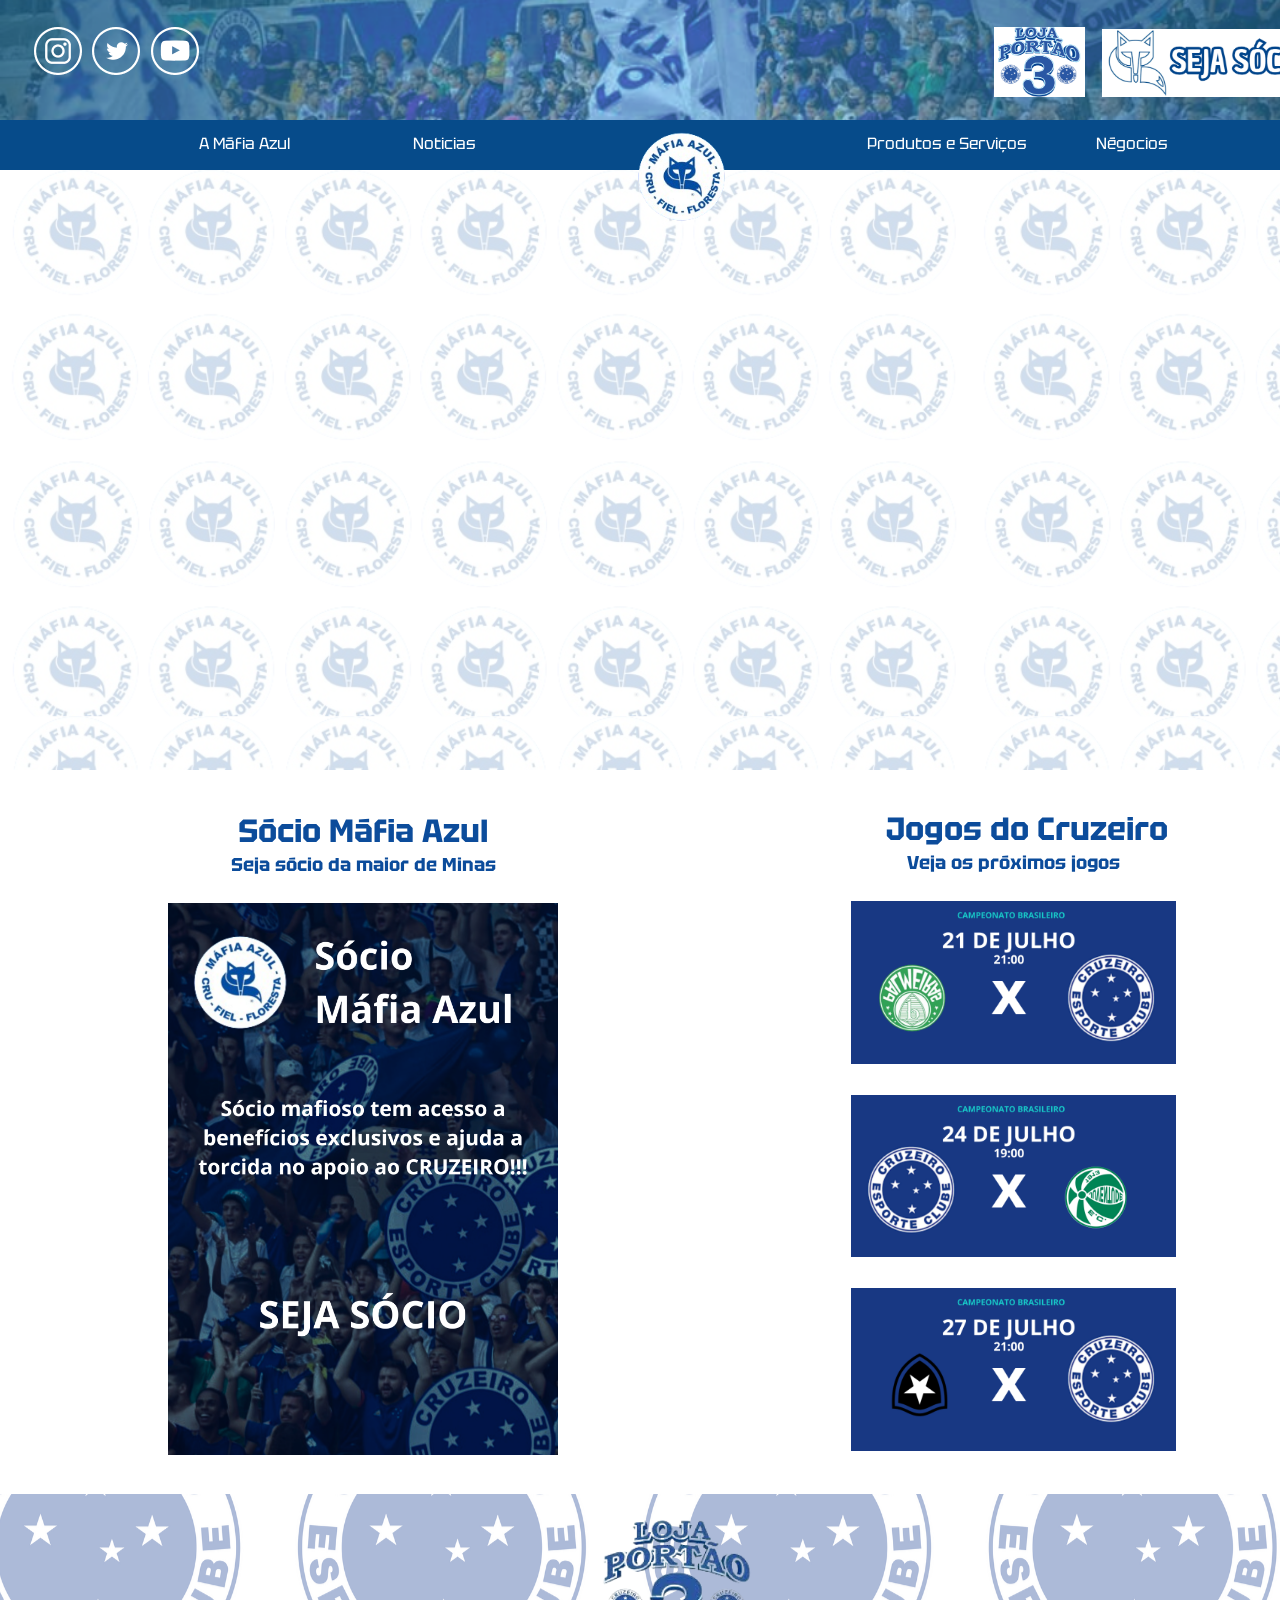
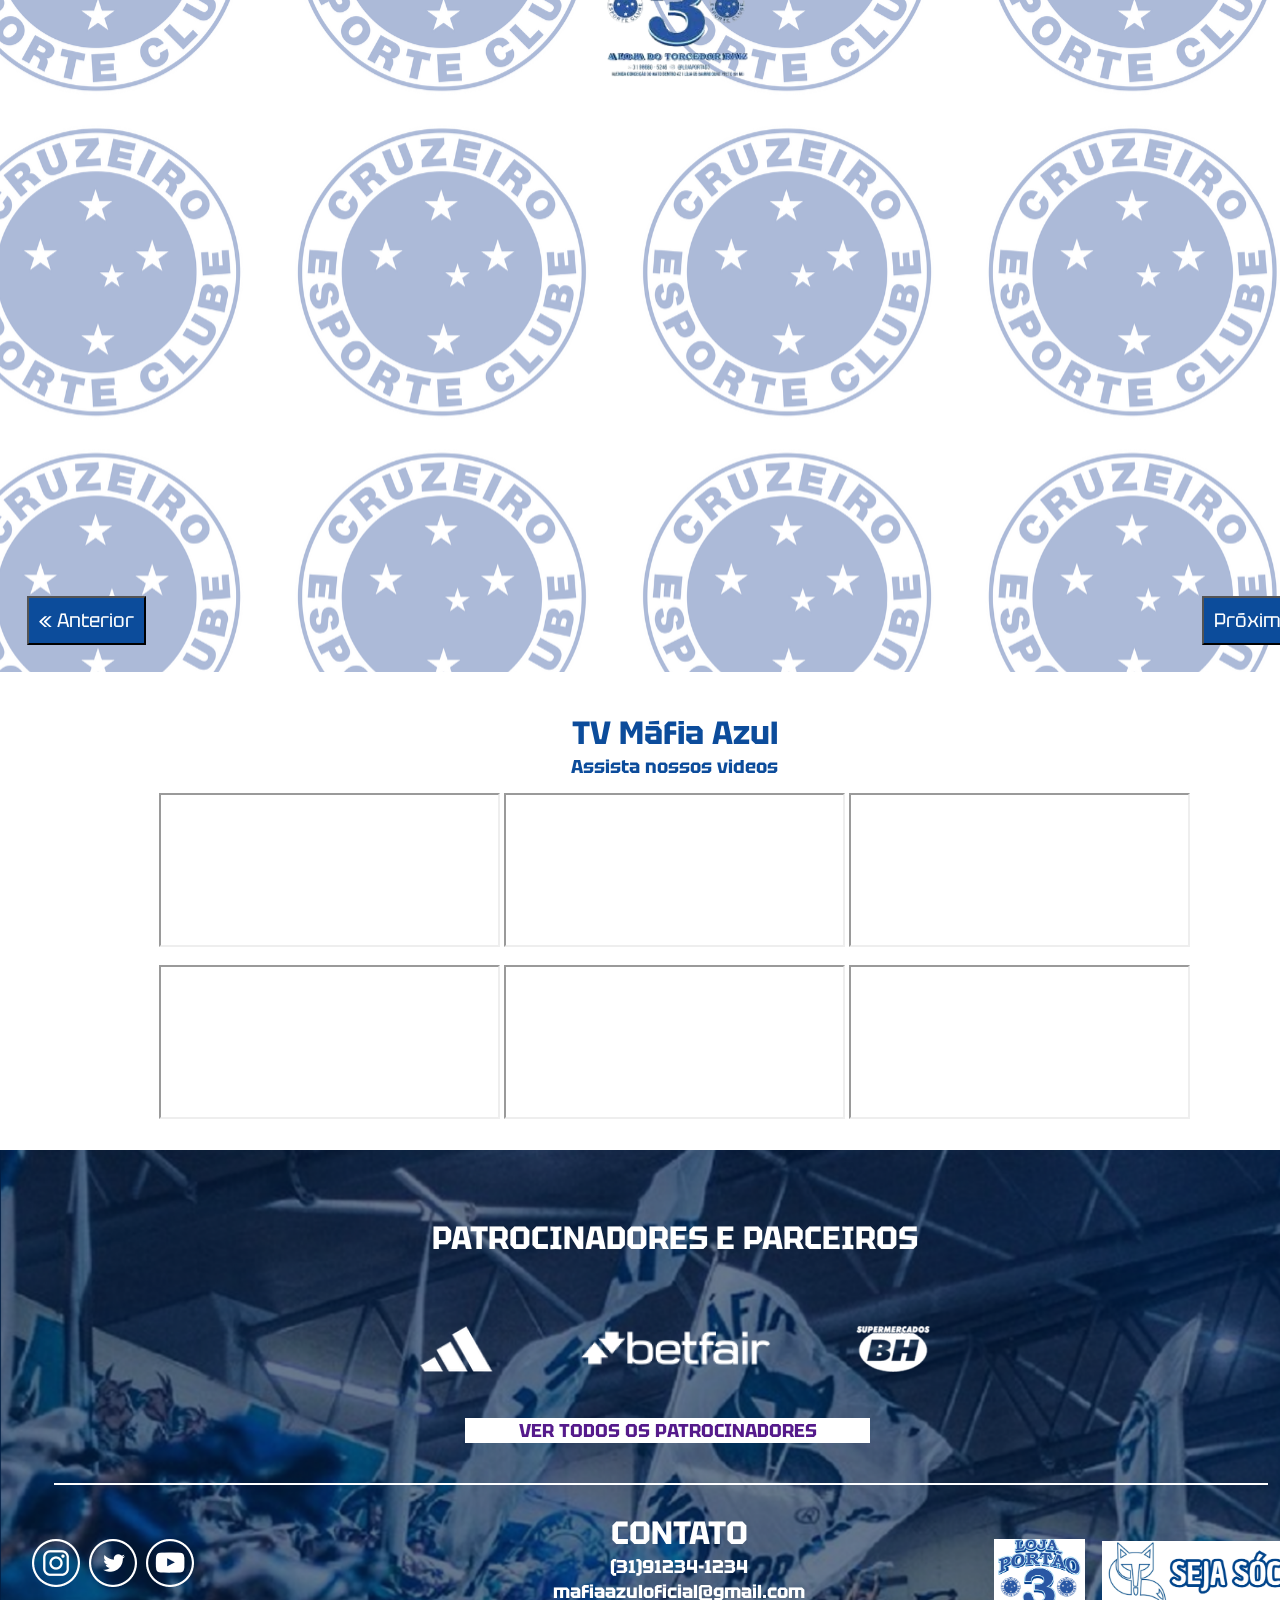
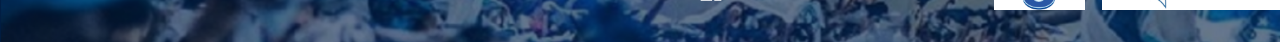
==== commit b2f179d5: "resolvendo uns b.o com link" ====
--- a/index.html
+++ b/index.html
@@ -129,7 +129,7 @@
             <a href="https://www.adidas.com.br/"><img src="[data-uri]"></a>
             <a href="https://www.betfair.com/br"><img src="[data-uri]"></a>
             <a href="https://www.supermercadosbh.com.br/belo-horizonte/"><img src="[data-uri]"></a>
-            <a><h3>VER TODOS OS PATROCINADORES</h3></a>
+            <div><a href=""><h3>VER TODOS OS PATROCINADORES</h3></a></div>
         </div>
         <div class="line">
 
--- a/estilo.css
+++ b/estilo.css
@@ -290,7 +290,7 @@
     border: solid;
     border-width: 1px;
     border-radius: 5%;
-    margin: 0% 10% 0% 20%;
+    margin: 0% 1% 0% 15%;
   }
 
   .titulo_card{
@@ -391,10 +391,18 @@
   color:#0C4C9B;
 }
 
+footer a {
+   text-decoration: none;
+}
+
+.patrofooter div {
+  text-align: center;
+  width: 30%;
+}
 .patrofooter h3 {
   background-color: white;
-  width: 30%;
-  margin: 3% 0% 4% 35%;
+  margin: 10% 0% 10% 115%;
+  width: 100%;
 }
 
 .patrofooter img{
@@ -825,313 +833,3 @@
   }
 
 }
-
-@media screen and (min-width: 1500px) {
-
-  header {
-    background-image: url("img/header.png");
-    height: 160px;
-    text-align: center;
-    background-size: 100%;
-    min-width: 1349px;
-}
-
-.redessociais{
-    text-align: left;
-    padding: 2%;
-    width: 50%;
-    float: left;
-    margin-top: 1%;
-}
-
-.redessociais img{
-    margin-left: 1%;
-    width: 6%;
-}
-
-.hportao3{
-  width: 7%;
-}
-
-.hsocio{
-  width: 17%;
-}
-
-.lojas{
-    text-align: right;
-    padding: 2%;
-}
-
-.lojas img{
-    margin-left: 1%;
-}
-
-/* MENU */ 
-
-menu{
-  position: sticky;
-  top: 0;
-  z-index: 1000; 
-  background-color: #064B8A;
-  height: 50px;
-  text-align: center;
-  color: white;
-  min-width: 350px;
-  font-size: 23px;
-}
-
-.menu-d{
-  position: relative;
-  display: inline-block;
-  cursor: pointer;
-  position: relative;
-  right: 33%;
-  bottom: 240%;
-}
-
-.opcoes {
-  display: none;
-  position: absolute;
-  background-color: #064B8A;
-  min-width: 160px;
-  box-shadow: 0px 8px 16px 0px rgba(0,0,0,0.2);
-  z-index: 1;
-  left: 40px;
-  top: 10px;
-}
-
-.opcoes a {
-  color: white;
-  padding: 8px 12px;
-  text-decoration: none;
-  display: block;
-  text-align: left;
-}
-
-.opcoes a:hover {
-  background-color: #1663aa;
-}
-
-.opcoes2 {
-  display: none;
-  position: absolute;
-  background-color: #064B8A;
-  min-width: 160px;
-  box-shadow: 0px 8px 16px 0px rgba(0,0,0,0.2);
-  z-index: 1;
-  left: 340px;
-  top: 10px;
-}
-
-.opcoes2 a {
-  color: white;
-  padding: 8px 12px;
-  text-decoration: none;
-  display: block;
-  text-align: left;
-}
-
-.opcoes2 a:hover {
-  background-color: #1663aa;
-}
-
-.opcoes3 {
-  display: none;
-  position: absolute;
-  background-color: #064B8A;
-  min-width: 160px;
-  box-shadow: 0px 8px 16px 0px rgba(0,0,0,0.2);
-  z-index: 1;
-  right: 280px;
-  top: 10px;
-}
-
-.opcoes3 a {
-  color: white;
-  padding: 8px 12px;
-  text-decoration: none;
-  display: block;
-  text-align: left;
-}
-
-.opcoes3 a:hover {
-  background-color: #1663aa;
-}
-
-.opcoes4 {
-  display: none;
-  position: absolute;
-  background-color: #064B8A;
-  min-width: 160px;
-  box-shadow: 0px 8px 16px 0px rgba(0,0,0,0.2);
-  z-index: 1;
-  right: -95px;
-  top: 10px;
-}
-
-.opcoes4 a {
-  color: white;
-  padding: 8px 12px;
-  text-decoration: none;
-  display: block;
-  text-align: left;
-}
-
-.opcoes4 a:hover {
-  background-color: #1663aa;
-}
-
-.menuum:hover .opcoes {
-  display: block;
-}
-
-.menudois:hover .opcoes2 {
-  display: block;
-}
-
-.menutres:hover .opcoes3 {
-  display: block;
-}
-
-.menuquatro:hover .opcoes4 {
-  display: block;
-}
-
-.menu-opcao1{
-  position: absolute;
-  left: 30px;
-  top: -15px;
-  width: 160px;
-}
-
-.menu-opcao2{
-  position: absolute;
-  left: 335px;
-  top: -15px;
-  width: 100px;
-}
-
-.menu-opcao3{
-  position: absolute;
-  right: 200px;
-  top: -15px;
-  width: 250px;
-}
-
-.menu-opcao4{
-  position: absolute;
-  right: 0px;
-  top: -15px;
-  width: 100px;
-}
-
-.menu-e{
-  position: relative;
-  display: inline-block;
-  cursor: pointer;
-  position: relative;
-  left: 33%;
-  bottom: 240%;
-}
-
-.menu-e:hover .opcoes {
-  display: block;
-}
-
-.logo {
-  width: 8%;
-}
-
-/* SECTION */
-
-  section{
-    background-image: url("img/fundosection.png");
-    background-size: 72%;
-    min-width: 1349px;
-  }
-
-  .index-noticia1{
-    width: 43%;
-    float: left;
-    text-align: center;
-    padding: 5% 18% 0% 0%;
-  }
-
-  .index-noticia1 iframe {
-    width: 650px; 
-    height: 700px;
-  }
-
-  .index-noticia2{
-    padding: 5%;
-    padding-right: 0%;
-    text-align: left;
-    height: 650px;
-  }
-
-  .index-noticia2 iframe{
-    margin-right: 2%;
-    width: 300px;
-  }
-
-  /* NAV */
-
-  nav{
-    background-image: url("img/fundocontent.png");
-    min-width: 1349px;
-  }
-
-  .portao3{
-    text-align: center;
-    padding: 1%;
-  }
-
-  .portao3 img{
-    width: 15%;
-  }
-
-  nav iframe{
-    margin: 0% 1%;
-    width: 7000px;
-    height: 630px;
-  }
-
-  .carousel-container {
-    width: 100%;
-    overflow: hidden;
-    margin: 0 auto;
-}
-
-  .carousel-slide {
-      display: flex;
-      transition: transform 0.5s ease;
-      text-align: center;
-  }
-
-.carousel-prev, .carousel-next {
-    padding: 10px;
-    background-color: #0C4C9B;
-    color: white;
-    text-decoration: none;
-    font-size: larger;
-    margin-bottom: 2%;
-}
-
-.carousel-prev:hover{
-  background-color: #072d5c;
-}
-
-.carousel-prev{
-  margin-right: 83%;
-  margin-left: 2%;
-}
-
-.carousel-next:hover{
-  background-color: #072d5c;
-}
-
-.botoes_carrosel{
-  margin-top: 3%;
-}
-
-}
